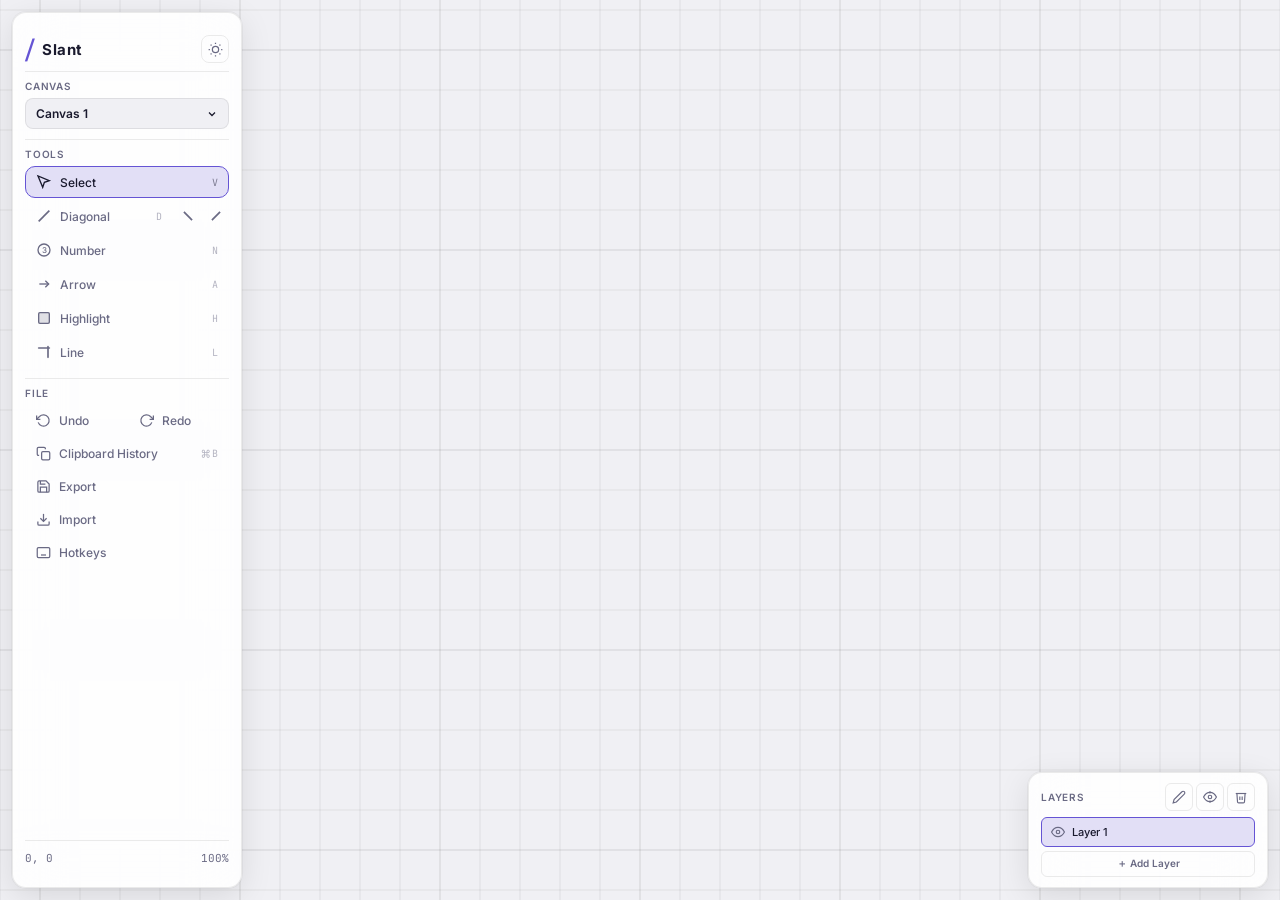
==== slant/index.html @ e3af1e7e "fix arrow duplication" ====
<!DOCTYPE html>
<html lang="en" data-theme="light">

<head>
  <meta charset="UTF-8">
  <meta name="viewport" content="width=device-width, initial-scale=1.0, user-scalable=no">
  <title>Slant Editor</title>
  <meta name="description"
    content="Gokigen Naname / Slant puzzle editor on an infinite canvas. Place diagonals, numbers, arrows and highlights to design logic gates.">
  <link rel="preconnect" href="https://fonts.googleapis.com">
  <link rel="preconnect" href="https://fonts.gstatic.com" crossorigin>
  <link
    href="https://fonts.googleapis.com/css2?family=Inter:wght@400;500;600;700&family=JetBrains+Mono:wght@400;500&display=swap"
    rel="stylesheet">
  <link rel="stylesheet" href="style.css?v=10">
</head>

<body>
  <!-- ─── Toolbar ─── -->
  <aside id="toolbar">
    <div class="toolbar-group toolbar-title">
      <span class="logo">⧸</span>
      <span class="title">Slant</span>
      <button id="btn-theme" class="icon-btn" title="Toggle theme">
        <svg id="icon-moon" viewBox="0 0 24 24" fill="none" stroke="currentColor" stroke-width="2">
          <path d="M21 12.79A9 9 0 1 1 11.21 3 7 7 0 0 0 21 12.79z" />
        </svg>
        <svg id="icon-sun" viewBox="0 0 24 24" fill="none" stroke="currentColor" stroke-width="2" style="display:none">
          <circle cx="12" cy="12" r="5" />
          <line x1="12" y1="1" x2="12" y2="3" />
          <line x1="12" y1="21" x2="12" y2="23" />
          <line x1="4.22" y1="4.22" x2="5.64" y2="5.64" />
          <line x1="18.36" y1="18.36" x2="19.78" y2="19.78" />
          <line x1="1" y1="12" x2="3" y2="12" />
          <line x1="21" y1="12" x2="23" y2="12" />
          <line x1="4.22" y1="19.78" x2="5.64" y2="18.36" />
          <line x1="18.36" y1="5.64" x2="19.78" y2="4.22" />
        </svg>
      </button>
    </div>

    <!-- Canvas selector -->
    <div class="toolbar-group">
      <label class="toolbar-label">Canvas</label>
      <button id="btn-open-canvases" class="canvas-open-btn">
        <span id="canvas-name-display">Canvas 1</span>
        <svg width="12" height="12" viewBox="0 0 24 24" fill="none" stroke="currentColor" stroke-width="2.5">
          <path d="M6 9l6 6 6-6" />
        </svg>
      </button>
    </div>



    <!-- Tools -->
    <div class="toolbar-group">
      <label class="toolbar-label">Tools</label>
      <div class="tool-buttons">
        <button class="tool-btn active" data-tool="select" title="Select / Pan">
          <svg viewBox="0 0 24 24" fill="none" stroke="currentColor" stroke-width="2">
            <path d="M3 3l7.07 16.97 2.51-7.39 7.39-2.51L3 3z" />
          </svg>
          <span>Select</span>
        </button>
        <div class="tool-row-diag">
          <button class="tool-btn" data-tool="diagonal" title="Place Diagonal">
            <svg viewBox="0 0 24 24" fill="none" stroke="currentColor" stroke-width="2.5">
              <line x1="4" y1="20" x2="20" y2="4" />
            </svg>
            <span>Diagonal</span>
          </button>
          <button class="diag-dir-btn" id="btn-diag-fwd" data-dir="1" title="\ diagonal">
            <svg viewBox="0 0 24 24" fill="none" stroke="currentColor" stroke-width="3">
              <line x1="5" y1="5" x2="19" y2="19" />
            </svg>
          </button>
          <button class="diag-dir-btn" id="btn-diag-bwd" data-dir="-1" title="/ diagonal">
            <svg viewBox="0 0 24 24" fill="none" stroke="currentColor" stroke-width="3">
              <line x1="19" y1="5" x2="5" y2="19" />
            </svg>
          </button>
        </div>
        <button class="tool-btn" data-tool="number" title="Place Number">
          <svg viewBox="0 0 24 24" fill="none" stroke="currentColor" stroke-width="2">
            <circle cx="12" cy="12" r="9" /><text x="12" y="16" text-anchor="middle" font-size="12" fill="currentColor"
              stroke="none" font-family="Inter">3</text>
          </svg>
          <span>Number</span>
        </button>
        <button class="tool-btn" data-tool="arrow" title="Draw Arrow">
          <svg viewBox="0 0 24 24" fill="none" stroke="currentColor" stroke-width="2">
            <line x1="5" y1="12" x2="19" y2="12" />
            <polyline points="14 7 19 12 14 17" />
          </svg>
          <span>Arrow</span>
        </button>
        <button class="tool-btn" data-tool="highlight" title="Highlight Cell">
          <svg viewBox="0 0 24 24" fill="none" stroke="currentColor" stroke-width="2">
            <rect x="4" y="4" width="16" height="16" rx="2" fill="currentColor" opacity="0.2" />
            <rect x="4" y="4" width="16" height="16" rx="2" />
          </svg>
          <span>Highlight</span>
        </button>
        <button class="tool-btn" data-tool="line" title="Place Line">
          <svg viewBox="0 0 24 24" fill="none" stroke="currentColor" stroke-width="2.5">
            <line x1="4" y1="6" x2="20" y2="6" stroke-linecap="round" />
            <line x1="18" y1="4" x2="18" y2="20" stroke-linecap="round" />
          </svg>
          <span>Line</span>
        </button>
      </div>
    </div>

    <!-- Number sub-panel -->
    <div class="toolbar-group" id="number-panel" style="display:none;">
      <label class="toolbar-label">Number Value</label>
      <div class="number-buttons">
        <button class="num-btn active" data-num="0">0</button>
        <button class="num-btn" data-num="1">1</button>
        <button class="num-btn" data-num="2">2</button>
        <button class="num-btn" data-num="3">3</button>
        <button class="num-btn" data-num="4">4</button>
      </div>
      <label class="toolbar-label" style="margin-top:8px">Appearance</label>
      <div class="numstyle-buttons">
        <button class="numstyle-btn active" data-style="circle" title="Number in circle">
          <svg viewBox="0 0 24 24" fill="none" stroke="currentColor" stroke-width="2">
            <circle cx="12" cy="12" r="9" /><text x="12" y="16" text-anchor="middle" font-size="12" fill="currentColor"
              stroke="none" font-family="Inter">3</text>
          </svg>
          <span>Circle</span>
        </button>
        <button class="numstyle-btn" data-style="slope" title="Slope line">
          <svg viewBox="0 0 24 24" fill="none" stroke="currentColor" stroke-width="2.5">
            <line x1="7" y1="9" x2="17" y2="15" stroke-linecap="round" />
          </svg>
          <span>Slope</span>
        </button>
      </div>
    </div>

    <!-- Highlight colour sub-panel -->
    <div class="toolbar-group" id="highlight-panel" style="display:none;">
      <label class="toolbar-label">Highlight Colour</label>
      <div class="colour-buttons">
        <button class="colour-btn active" data-colour="#ff6b6b40" style="--swatch:#ff6b6b" title="Red"></button>
        <button class="colour-btn" data-colour="#51cf6640" style="--swatch:#51cf66" title="Green"></button>
        <button class="colour-btn" data-colour="#339af040" style="--swatch:#339af0" title="Blue"></button>
        <button class="colour-btn" data-colour="#fcc41940" style="--swatch:#fcc419" title="Yellow"></button>
        <button class="colour-btn" data-colour="#cc5de840" style="--swatch:#cc5de8" title="Purple"></button>
        <button class="colour-btn" data-colour="#ff922b40" style="--swatch:#ff922b" title="Orange"></button>
      </div>
    </div>

    <!-- Arrow colour sub-panel -->
    <div class="toolbar-group" id="arrow-panel" style="display:none;">
      <label class="toolbar-label">Arrow Colour</label>
      <div class="colour-buttons">
        <button class="colour-btn active" data-colour="#ff6b6b" style="--swatch:#ff6b6b" title="Red"></button>
        <button class="colour-btn" data-colour="#51cf66" style="--swatch:#51cf66" title="Green"></button>
        <button class="colour-btn" data-colour="#339af0" style="--swatch:#339af0" title="Blue"></button>
        <button class="colour-btn" data-colour="#fcc419" style="--swatch:#fcc419" title="Yellow"></button>
        <button class="colour-btn" data-colour="#cc5de8" style="--swatch:#cc5de8" title="Purple"></button>
        <button class="colour-btn" data-colour="#ff922b" style="--swatch:#ff922b" title="Orange"></button>
        <button class="colour-btn" id="arrow-last-colour" data-colour="theme" style="--swatch:#e8e8e8"
          title="White"></button>
      </div>
      <label class="toolbar-label"
        style="margin-top:12px; display:flex; justify-content:space-between; align-items:center;">
        <span>Arrow Size</span>
        <span id="arrow-size-val" style="font-family:var(--mono); font-size:11px; opacity:0.8;">100%</span>
      </label>
      <input type="range" class="arrow-slider" id="arrow-size-slider" min="50" max="500" step="10" value="100">
    </div>

    <!-- Line colour sub-panel -->
    <div class="toolbar-group" id="line-panel" style="display:none;">
      <label class="toolbar-label">Line Colour</label>
      <div class="colour-buttons">
        <button class="colour-btn active" data-colour="#ff6b6b" style="--swatch:#ff6b6b" title="Red"></button>
        <button class="colour-btn" data-colour="#51cf66" style="--swatch:#51cf66" title="Green"></button>
        <button class="colour-btn" data-colour="#339af0" style="--swatch:#339af0" title="Blue"></button>
        <button class="colour-btn" data-colour="#fcc419" style="--swatch:#fcc419" title="Yellow"></button>
        <button class="colour-btn" data-colour="#cc5de8" style="--swatch:#cc5de8" title="Purple"></button>
        <button class="colour-btn" data-colour="#ff922b" style="--swatch:#ff922b" title="Orange"></button>
        <button class="colour-btn" data-colour="theme" id="line-theme-colour" style="--swatch:#2a2a3e"
          title="Default"></button>
      </div>
    </div>



    <!-- File + Settings -->
    <div class="toolbar-group">
      <label class="toolbar-label">File</label>
      <div class="action-buttons">
        <div class="undo-redo-row">
          <button id="btn-undo" class="action-btn" title="Undo (Ctrl+Z)">
            <svg viewBox="0 0 24 24" fill="none" stroke="currentColor" stroke-width="2">
              <polyline points="1 4 1 10 7 10" />
              <path d="M3.51 15a9 9 0 1 0 2.13-9.36L1 10" />
            </svg>
            Undo
          </button>
          <button id="btn-redo" class="action-btn" title="Redo (Ctrl+Shift+Z)">
            <svg viewBox="0 0 24 24" fill="none" stroke="currentColor" stroke-width="2">
              <polyline points="23 4 23 10 17 10" />
              <path d="M20.49 15a9 9 0 1 1-2.13-9.36L23 10" />
            </svg>
            Redo
          </button>
        </div>
        <button id="btn-clipboard" class="action-btn" title="Clipboard History (Ctrl+B)">
          <svg viewBox="0 0 24 24" fill="none" stroke="currentColor" stroke-width="2">
            <rect x="9" y="9" width="13" height="13" rx="2" />
            <path d="M5 15H4a2 2 0 0 1-2-2V4a2 2 0 0 1 2-2h9a2 2 0 0 1 2 2v1" />
          </svg>
          <span>Clipboard History</span>
          <span class="action-hotkey"><svg class="shortcut-svg shortcut-svg--command" viewBox="0 0 64 64"
              aria-label="Command Key">
              <path style="stroke:none;fill-rule:nonzero;fill:currentColor;fill-opacity:1"
                d="M16 5.332c5.89 0 10.668 4.777 10.668 10.668v5.332h10.664V16c0-5.89 4.777-10.668 10.668-10.668 5.89 0 10.668 4.777 10.668 10.668 0 5.89-4.777 10.668-10.668 10.668h-5.332v10.664H48c5.89 0 10.668 4.777 10.668 10.668 0 5.89-4.777 10.668-10.668 10.668-5.89 0-10.668-4.777-10.668-10.668v-5.332H26.668V48c0 5.89-4.777 10.668-10.668 10.668-5.89 0-10.668-4.777-10.668-10.668 0-5.89 4.777-10.668 10.668-10.668h5.332V26.668H16c-5.89 0-10.668-4.777-10.668-10.668 0-5.89 4.777-10.668 10.668-10.668M42.668 48A5.331 5.331 0 0 0 48 53.332 5.331 5.331 0 0 0 53.332 48 5.331 5.331 0 0 0 48 42.668h-5.332V48m-5.336-21.332H26.668v10.664h10.664V26.668M16 42.668A5.331 5.331 0 0 0 10.668 48 5.331 5.331 0 0 0 16 53.332 5.331 5.331 0 0 0 21.332 48v-5.332H16M21.332 16A5.331 5.331 0 0 0 16 10.668 5.331 5.331 0 0 0 10.668 16 5.331 5.331 0 0 0 16 21.332h5.332V16M48 21.332A5.331 5.331 0 0 0 53.332 16 5.331 5.331 0 0 0 48 10.668 5.331 5.331 0 0 0 42.668 16v5.332Zm0 0" />
            </svg>B</span>
        </button>
        <button id="btn-save" class="action-btn" title="Export to JSON">
          <svg viewBox="0 0 24 24" fill="none" stroke="currentColor" stroke-width="2">
            <path d="M19 21H5a2 2 0 0 1-2-2V5a2 2 0 0 1 2-2h11l5 5v11a2 2 0 0 1-2 2z" />
            <polyline points="17 21 17 13 7 13 7 21" />
            <polyline points="7 3 7 8 15 8" />
          </svg>
          Export
        </button>
        <button id="btn-load" class="action-btn" title="Import JSON">
          <svg viewBox="0 0 24 24" fill="none" stroke="currentColor" stroke-width="2">
            <path d="M21 15v4a2 2 0 0 1-2 2H5a2 2 0 0 1-2-2v-4" />
            <polyline points="7 10 12 15 17 10" />
            <line x1="12" y1="15" x2="12" y2="3" />
          </svg>
          Import
        </button>
        <button id="btn-hotkeys" class="action-btn" title="Keyboard shortcuts">
          <svg viewBox="0 0 24 24" fill="none" stroke="currentColor" stroke-width="2">
            <rect x="2" y="4" width="20" height="16" rx="2" />
            <line x1="6" y1="8" x2="6.01" y2="8" />
            <line x1="10" y1="8" x2="10.01" y2="8" />
            <line x1="14" y1="8" x2="14.01" y2="8" />
            <line x1="18" y1="8" x2="18.01" y2="8" />
            <line x1="6" y1="12" x2="6.01" y2="12" />
            <line x1="18" y1="12" x2="18.01" y2="12" />
            <line x1="8" y1="16" x2="16" y2="16" />
          </svg>
          Hotkeys
        </button>
        <input type="file" id="file-input" accept=".json" style="display:none">
      </div>
    </div>

    <!-- Footer -->
    <div class="toolbar-group toolbar-footer">
      <div class="coords" id="coords-display">0, 0</div>
      <div class="zoom-display" id="zoom-display">100%</div>
    </div>
  </aside>

  <!-- ─── Canvas ─── -->
  <canvas id="canvas"></canvas>

  <!-- ─── Bottom-right panel (layers + actions) ─── -->
  <aside id="bottom-panel">
    <div class="bp-header">
      <span class="toolbar-label" style="margin:0">Layers</span>
      <div class="bp-actions">
        <button id="btn-rename-layer" class="sq-btn" title="Rename layer">
          <svg viewBox="0 0 24 24" fill="none" stroke="currentColor" stroke-width="2">
            <path d="M17 3a2.83 2.83 0 1 1 4 4L7.5 20.5 2 22l1.5-5.5L17 3z" />
          </svg>
        </button>
        <button id="btn-isolate-layer" class="sq-btn" title="Isolate active layer">
          <svg viewBox="0 0 24 24" fill="none" stroke="currentColor" stroke-width="2">
            <circle cx="12" cy="12" r="3" />
            <path d="M1 12s4-8 11-8 11 8 11 8-4 8-11 8-11-8-11-8z" />
            <line x1="12" y1="2" x2="12" y2="6" />
            <line x1="12" y1="18" x2="12" y2="22" />
          </svg>
        </button>
        <button id="btn-delete-layer" class="sq-btn sq-btn--danger" title="Delete layer">
          <svg viewBox="0 0 24 24" fill="none" stroke="currentColor" stroke-width="2">
            <polyline points="3 6 5 6 21 6" />
            <path d="M19 6l-1 14a2 2 0 0 1-2 2H8a2 2 0 0 1-2-2L5 6" />
            <path d="M10 11v6" />
            <path d="M14 11v6" />
          </svg>
        </button>
      </div>
    </div>
    <div id="layer-list" class="layer-list"></div>
    <button id="btn-add-layer" class="small-btn" style="width:100%;margin-top:4px">＋ Add Layer</button>
  </aside>

  <!-- ─── Canvas browser modal ─── -->
  <dialog id="canvas-modal" class="modal canvas-modal">
    <div class="modal-header">
      <h2>Canvases</h2>
      <button id="canvas-modal-close" class="modal-close">✕</button>
    </div>
    <div id="canvas-grid" class="canvas-grid"></div>
    <button id="btn-new-canvas-modal" class="modal-action-btn">＋ New Canvas</button>
  </dialog>

  <!-- ─── Hotkey settings modal ─── -->
  <dialog id="hotkey-modal" class="modal hotkey-modal">
    <div class="modal-header">
      <h2>Keyboard Shortcuts</h2>
      <button id="hotkey-modal-close" class="modal-close">✕</button>
    </div>
    <div id="hotkey-list" class="hotkey-list"></div>
    <button id="btn-reset-hotkeys" class="modal-action-btn modal-action-btn--subtle">Reset to Defaults</button>
  </dialog>

  <!-- ─── Rename dialog ─── -->
  <dialog id="rename-dialog" class="rename-dialog">
    <form method="dialog">
      <label class="rename-dialog__label" id="rename-dialog-label">Name</label>
      <input id="rename-input" class="rename-dialog__input" type="text" maxlength="60" autocomplete="off">
      <div class="rename-dialog__actions">
        <button type="submit" value="ok" class="rename-dialog__btn rename-dialog__btn--ok">Save</button>
        <button type="submit" value="cancel" class="rename-dialog__btn">Cancel</button>
      </div>
    </form>
  </dialog>

  <!-- Floating Selection Toolbar -->
  <div id="selection-toolbar" class="selection-toolbar-container" style="display:none;">
    <div class="selection-toolbar">
      <button id="selection-copy-btn" class="sel-tool-btn" title="Copy (Ctrl+C)">
        <svg viewBox="0 0 24 24" fill="none" stroke="currentColor" stroke-width="2">
          <rect x="9" y="9" width="13" height="13" rx="2" />
          <path d="M5 15H4a2 2 0 0 1-2-2V4a2 2 0 0 1 2-2h9a2 2 0 0 1 2 2v1" />
        </svg>
      </button>
      <button id="selection-move-layer-btn" class="sel-tool-btn" title="Move to Layer">
        <svg viewBox="0 0 24 24" fill="none" stroke="currentColor" stroke-width="2">
          <polygon points="12 2 2 7 12 12 22 7 12 2" />
          <polyline points="2 17 12 22 22 17" />
          <polyline points="2 12 12 17 22 12" />
        </svg>
      </button>
      <button id="selection-delete-btn" class="sel-tool-btn sel-tool-btn--danger" title="Delete">
        <svg viewBox="0 0 24 24" fill="none" stroke="currentColor" stroke-width="2">
          <polyline points="3 6 5 6 21 6"></polyline>
          <path d="M19 6l-1 14a2 2 0 0 1-2 2H8a2 2 0 0 1-2-2L5 6"></path>
          <line x1="10" y1="11" x2="10" y2="17"></line>
          <line x1="14" y1="11" x2="14" y2="17"></line>
        </svg>
      </button>
    </div>
    <div class="selection-toolbar">
      <button id="selection-copy-image-btn" class="sel-tool-btn" title="Copy as Image (Ctrl+Shift+C)">
        <svg viewBox="0 0 24 24" fill="none" stroke="currentColor" stroke-width="2">
          <rect x="9" y="9" width="13" height="13" rx="2" />
          <path d="M5 15H4a2 2 0 0 1-2-2V4a2 2 0 0 1 2-2h9a2 2 0 0 1 2 2v1" />
          <circle cx="13" cy="13" r="1.2" fill="currentColor" stroke="none" />
          <path d="M10 20l3-3 3 3 4-4 2 2" stroke-linecap="round" stroke-linejoin="round" />
        </svg>
      </button>
    </div>
  </div>

  <!-- ─── Clipboard History Modal ─── -->
  <dialog id="clipboard-modal" class="modal clipboard-modal">
    <div class="clipboard-container">
      <div class="modal-header clipboard-header">
        <h2>Clipboard History</h2>
        <button id="clipboard-modal-close" class="modal-close">✕</button>
      </div>
      <div class="clipboard-body">
        <div class="clipboard-list" id="clipboard-list">
          <div class="clipboard-empty" id="clipboard-empty">
            <svg viewBox="0 0 24 24" fill="none" stroke="currentColor" stroke-width="1.5" width="32" height="32">
              <rect x="9" y="9" width="13" height="13" rx="2" />
              <path d="M5 15H4a2 2 0 0 1-2-2V4a2 2 0 0 1 2-2h9a2 2 0 0 1 2 2v1" />
            </svg>
            <span>No items yet</span>
            <span class="clipboard-empty-sub">Copy a selection to see it here</span>
          </div>
        </div>
        <div class="clipboard-preview" id="clipboard-preview">
          <div class="clipboard-preview-empty">Select an item to preview</div>
        </div>
      </div>
      <div class="clipboard-footer">
        <div class="clipboard-footer-hints">
          <span class="clipboard-hint"><kbd><svg class="shortcut-svg shortcut-svg--arrows" viewBox="0 0 64 64"
                aria-label="Up and Down Arrow Keys">
                <path style="stroke:none;fill-rule:nonzero;fill:currentColor;fill-opacity:1"
                  d="M45.332 52.215V2.668h5.336v49.547l4.344-4.348c2.394-2.39 4.394-4.347 4.457-4.347.058 0 .933.828 1.945 1.84l1.84 1.843-7.629 7.625L48 62.453l-7.625-7.625-7.629-7.625 1.84-1.844c1.012-1.011 1.887-1.84 1.945-1.84.063 0 2.063 1.958 4.457 4.348ZM8.375 9.172c4.164-4.164 7.594-7.57 7.625-7.57a774.047 774.047 0 0 1 7.625 7.57l7.574 7.574-1.89 1.895-1.895 1.894-4.375-4.375-4.371-4.375v49.547h-5.336V11.785L8.961 16.16l-4.375 4.375-1.895-1.894-1.89-1.895Zm0 0" />
              </svg></kbd> Navigate</span>
        </div>
        <div class="clipboard-footer-btns">
          <button class="clipboard-actions-btn" id="clipboard-paste-btn">
            Paste <kbd><svg class="shortcut-svg shortcut-svg--return" viewBox="0 0 64 64" aria-label="Enter Key">
                <path style="stroke:none;fill-rule:nonzero;fill:currentColor;fill-opacity:1"
                  d="M50.668 21.332v8H15.547l7.68-7.68a2.655 2.655 0 0 0 0-3.757 2.652 2.652 0 0 0-3.762 0L7.227 30.133a2.66 2.66 0 0 0 0 3.762l12.238 12.238a2.66 2.66 0 0 0 3.762-3.758l-7.68-7.707h37.785A2.677 2.677 0 0 0 56 32V21.332c0-1.465-1.2-2.664-2.668-2.664a2.672 2.672 0 0 0-2.664 2.664Zm0 0" />
              </svg></kbd>
          </button>
          <button class="clipboard-actions-btn" id="clipboard-actions-btn">
            Actions <kbd><svg class="shortcut-svg shortcut-svg--command" viewBox="0 0 64 64" aria-label="Command Key">
                <path style="stroke:none;fill-rule:nonzero;fill:currentColor;fill-opacity:1"
                  d="M16 5.332c5.89 0 10.668 4.777 10.668 10.668v5.332h10.664V16c0-5.89 4.777-10.668 10.668-10.668 5.89 0 10.668 4.777 10.668 10.668 0 5.89-4.777 10.668-10.668 10.668h-5.332v10.664H48c5.89 0 10.668 4.777 10.668 10.668 0 5.89-4.777 10.668-10.668 10.668-5.89 0-10.668-4.777-10.668-10.668v-5.332H26.668V48c0 5.89-4.777 10.668-10.668 10.668-5.89 0-10.668-4.777-10.668-10.668 0-5.89 4.777-10.668 10.668-10.668h5.332V26.668H16c-5.89 0-10.668-4.777-10.668-10.668 0-5.89 4.777-10.668 10.668-10.668M42.668 48A5.331 5.331 0 0 0 48 53.332 5.331 5.331 0 0 0 53.332 48 5.331 5.331 0 0 0 48 42.668h-5.332V48m-5.336-21.332H26.668v10.664h10.664V26.668M16 42.668A5.331 5.331 0 0 0 10.668 48 5.331 5.331 0 0 0 16 53.332 5.331 5.331 0 0 0 21.332 48v-5.332H16M21.332 16A5.331 5.331 0 0 0 16 10.668 5.331 5.331 0 0 0 10.668 16 5.331 5.331 0 0 0 16 21.332h5.332V16M48 21.332A5.331 5.331 0 0 0 53.332 16 5.331 5.331 0 0 0 48 10.668 5.331 5.331 0 0 0 42.668 16v5.332Zm0 0" />
              </svg>K</kbd>
          </button>
        </div>
      </div>
      <!-- Actions popover -->
      <div class="clipboard-actions-popover" id="clipboard-actions-popover" style="display:none;">
        <button class="clipboard-action-item" data-action="paste">
          <span>Paste</span><kbd><svg class="shortcut-svg shortcut-svg--return" viewBox="0 0 64 64"
              aria-label="Enter Key">
              <path style="stroke:none;fill-rule:nonzero;fill:currentColor;fill-opacity:1"
                d="M50.668 21.332v8H15.547l7.68-7.68a2.655 2.655 0 0 0 0-3.757 2.652 2.652 0 0 0-3.762 0L7.227 30.133a2.66 2.66 0 0 0 0 3.762l12.238 12.238a2.66 2.66 0 0 0 3.762-3.758l-7.68-7.707h37.785A2.677 2.677 0 0 0 56 32V21.332c0-1.465-1.2-2.664-2.668-2.664a2.672 2.672 0 0 0-2.664 2.664Zm0 0" />
            </svg></kbd>
        </button>
        <button class="clipboard-action-item" data-action="copy">
          <span>Copy</span><kbd><svg class="shortcut-svg shortcut-svg--command" viewBox="0 0 64 64"
              aria-label="Command Key">
              <path style="stroke:none;fill-rule:nonzero;fill:currentColor;fill-opacity:1"
                d="M16 5.332c5.89 0 10.668 4.777 10.668 10.668v5.332h10.664V16c0-5.89 4.777-10.668 10.668-10.668 5.89 0 10.668 4.777 10.668 10.668 0 5.89-4.777 10.668-10.668 10.668h-5.332v10.664H48c5.89 0 10.668 4.777 10.668 10.668 0 5.89-4.777 10.668-10.668 10.668-5.89 0-10.668-4.777-10.668-10.668v-5.332H26.668V48c0 5.89-4.777 10.668-10.668 10.668-5.89 0-10.668-4.777-10.668-10.668 0-5.89 4.777-10.668 10.668-10.668h5.332V26.668H16c-5.89 0-10.668-4.777-10.668-10.668 0-5.89 4.777-10.668 10.668-10.668M42.668 48A5.331 5.331 0 0 0 48 53.332 5.331 5.331 0 0 0 53.332 48 5.331 5.331 0 0 0 48 42.668h-5.332V48m-5.336-21.332H26.668v10.664h10.664V26.668M16 42.668A5.331 5.331 0 0 0 10.668 48 5.331 5.331 0 0 0 16 53.332 5.331 5.331 0 0 0 21.332 48v-5.332H16M21.332 16A5.331 5.331 0 0 0 16 10.668 5.331 5.331 0 0 0 10.668 16 5.331 5.331 0 0 0 16 21.332h5.332V16M48 21.332A5.331 5.331 0 0 0 53.332 16 5.331 5.331 0 0 0 48 10.668 5.331 5.331 0 0 0 42.668 16v5.332Zm0 0" />
            </svg>C</kbd>
        </button>
        <button class="clipboard-action-item" data-action="copy-image">
          <span>Copy Image</span><kbd><svg class="shortcut-svg shortcut-svg--command" viewBox="0 0 64 64"
              aria-label="Command Key">
              <path style="stroke:none;fill-rule:nonzero;fill:currentColor;fill-opacity:1"
                d="M16 5.332c5.89 0 10.668 4.777 10.668 10.668v5.332h10.664V16c0-5.89 4.777-10.668 10.668-10.668 5.89 0 10.668 4.777 10.668 10.668 0 5.89-4.777 10.668-10.668 10.668h-5.332v10.664H48c5.89 0 10.668 4.777 10.668 10.668 0 5.89-4.777 10.668-10.668 10.668-5.89 0-10.668-4.777-10.668-10.668v-5.332H26.668V48c0 5.89-4.777 10.668-10.668 10.668-5.89 0-10.668-4.777-10.668-10.668 0-5.89 4.777-10.668 10.668-10.668h5.332V26.668H16c-5.89 0-10.668-4.777-10.668-10.668 0-5.89 4.777-10.668 10.668-10.668M42.668 48A5.331 5.331 0 0 0 48 53.332 5.331 5.331 0 0 0 53.332 48 5.331 5.331 0 0 0 48 42.668h-5.332V48m-5.336-21.332H26.668v10.664h10.664V26.668M16 42.668A5.331 5.331 0 0 0 10.668 48 5.331 5.331 0 0 0 16 53.332 5.331 5.331 0 0 0 21.332 48v-5.332H16M21.332 16A5.331 5.331 0 0 0 16 10.668 5.331 5.331 0 0 0 10.668 16 5.331 5.331 0 0 0 16 21.332h5.332V16M48 21.332A5.331 5.331 0 0 0 53.332 16 5.331 5.331 0 0 0 48 10.668 5.331 5.331 0 0 0 42.668 16v5.332Zm0 0" />
            </svg><svg class="shortcut-svg shortcut-svg--shift" viewBox="0 0 64 64" aria-label="Shift Key">
              <path style="stroke:none;fill-rule:nonzero;fill:currentColor;fill-opacity:1"
                d="M40 48V32h5.785L32 18.215 18.215 32H24v16h16m-8-37.332 26.668 26.664H45.332v16H18.668v-16H5.332Zm0 0" />
            </svg>C</kbd>
        </button>
        <button class="clipboard-action-item" data-action="rename">
          <span>Rename</span><kbd><svg class="shortcut-svg shortcut-svg--command" viewBox="0 0 64 64"
              aria-label="Command Key">
              <path style="stroke:none;fill-rule:nonzero;fill:currentColor;fill-opacity:1"
                d="M16 5.332c5.89 0 10.668 4.777 10.668 10.668v5.332h10.664V16c0-5.89 4.777-10.668 10.668-10.668 5.89 0 10.668 4.777 10.668 10.668 0 5.89-4.777 10.668-10.668 10.668h-5.332v10.664H48c5.89 0 10.668 4.777 10.668 10.668 0 5.89-4.777 10.668-10.668 10.668-5.89 0-10.668-4.777-10.668-10.668v-5.332H26.668V48c0 5.89-4.777 10.668-10.668 10.668-5.89 0-10.668-4.777-10.668-10.668 0-5.89 4.777-10.668 10.668-10.668h5.332V26.668H16c-5.89 0-10.668-4.777-10.668-10.668 0-5.89 4.777-10.668 10.668-10.668M42.668 48A5.331 5.331 0 0 0 48 53.332 5.331 5.331 0 0 0 53.332 48 5.331 5.331 0 0 0 48 42.668h-5.332V48m-5.336-21.332H26.668v10.664h10.664V26.668M16 42.668A5.331 5.331 0 0 0 10.668 48 5.331 5.331 0 0 0 16 53.332 5.331 5.331 0 0 0 21.332 48v-5.332H16M21.332 16A5.331 5.331 0 0 0 16 10.668 5.331 5.331 0 0 0 10.668 16 5.331 5.331 0 0 0 16 21.332h5.332V16M48 21.332A5.331 5.331 0 0 0 53.332 16 5.331 5.331 0 0 0 48 10.668 5.331 5.331 0 0 0 42.668 16v5.332Zm0 0" />
            </svg>E</kbd>
        </button>
        <button class="clipboard-action-item" data-action="pin">
          <span id="clipboard-action-pin-label">Pin</span><kbd><svg class="shortcut-svg shortcut-svg--command"
              viewBox="0 0 64 64" aria-label="Command Key">
              <path style="stroke:none;fill-rule:nonzero;fill:currentColor;fill-opacity:1"
                d="M16 5.332c5.89 0 10.668 4.777 10.668 10.668v5.332h10.664V16c0-5.89 4.777-10.668 10.668-10.668 5.89 0 10.668 4.777 10.668 10.668 0 5.89-4.777 10.668-10.668 10.668h-5.332v10.664H48c5.89 0 10.668 4.777 10.668 10.668 0 5.89-4.777 10.668-10.668 10.668-5.89 0-10.668-4.777-10.668-10.668v-5.332H26.668V48c0 5.89-4.777 10.668-10.668 10.668-5.89 0-10.668-4.777-10.668-10.668 0-5.89 4.777-10.668 10.668-10.668h5.332V26.668H16c-5.89 0-10.668-4.777-10.668-10.668 0-5.89 4.777-10.668 10.668-10.668M42.668 48A5.331 5.331 0 0 0 48 53.332 5.331 5.331 0 0 0 53.332 48 5.331 5.331 0 0 0 48 42.668h-5.332V48m-5.336-21.332H26.668v10.664h10.664V26.668M16 42.668A5.331 5.331 0 0 0 10.668 48 5.331 5.331 0 0 0 16 53.332 5.331 5.331 0 0 0 21.332 48v-5.332H16M21.332 16A5.331 5.331 0 0 0 16 10.668 5.331 5.331 0 0 0 10.668 16 5.331 5.331 0 0 0 16 21.332h5.332V16M48 21.332A5.331 5.331 0 0 0 53.332 16 5.331 5.331 0 0 0 48 10.668 5.331 5.331 0 0 0 42.668 16v5.332Zm0 0" />
            </svg><svg class="shortcut-svg shortcut-svg--shift" viewBox="0 0 64 64" aria-label="Shift Key">
              <path style="stroke:none;fill-rule:nonzero;fill:currentColor;fill-opacity:1"
                d="M40 48V32h5.785L32 18.215 18.215 32H24v16h16m-8-37.332 26.668 26.664H45.332v16H18.668v-16H5.332Zm0 0" />
            </svg>P</kbd>
        </button>
        <div class="clipboard-action-divider"></div>
        <button class="clipboard-action-item clipboard-action-item--danger" data-action="delete">
          <span>Delete</span><kbd><svg class="shortcut-svg shortcut-svg--backspace" viewBox="0 0 64 64"
              aria-label="Backspace Key">
              <path style="stroke:none;fill-rule:nonzero;fill:currentColor;fill-opacity:1"
                d="m50.668 41.574-3.762 3.758-9.574-9.57-9.57 9.57L24 41.574 33.574 32 24 22.426l3.762-3.758 9.57 9.57 9.574-9.57 3.762 3.758L41.094 32l9.574 9.574m8-33.574A5.331 5.331 0 0 1 64 13.332v37.336A5.331 5.331 0 0 1 58.668 56h-40c-1.84 0-3.281-.96-4.242-2.375L0 32l14.426-21.652C15.386 8.934 16.828 8 18.668 8h40m0 5.332h-40L6.078 32l12.59 18.668h40Zm0 0" />
            </svg></kbd>
        </button>
      </div>
    </div>
  </dialog>

  <!-- ─── Toast ─── -->
  <div id="toast" class="toast hidden"></div>

  <script src="engine.js?v=10"></script>
</body>

</html>
---- slant/style.css ----
/* ───────────── Reset & Globals ───────────── */
*,
*::before,
*::after {
  margin: 0;
  padding: 0;
  box-sizing: border-box
}

:root {
  --radius: 10px;
  --toolbar-w: 230px;
  --font: 'Inter', system-ui, sans-serif;
  --mono: 'JetBrains Mono', monospace
}

/* ── Dark theme ── */
[data-theme="dark"] {
  --bg: #0e0e12;
  --surface: rgba(22, 22, 30, .85);
  --surface-hover: rgba(36, 36, 48, .9);
  --border: rgba(255, 255, 255, .06);
  --border-active: rgba(255, 255, 255, .15);
  --text: #e0e0e6;
  --text-dim: #8888a0;
  --accent: #7c6aef;
  --accent-glow: rgba(124, 106, 239, .25);
  --danger: #f06060;
  --scrollbar-thumb: rgba(255, 255, 255, .08);
  --shadow-panel: 0 0 0 1px rgba(255, 255, 255, .03), 0 8px 32px rgba(0, 0, 0, .55);
  --shadow-toast: 0 4px 20px rgba(0, 0, 0, .4);
  --num-bg: rgba(14, 14, 18, .85);
  --num-border: rgba(255, 255, 255, .15);
  --modal-bg: rgba(14, 14, 18, .92);
}

[data-theme="light"] {
  --bg: #f0f0f4;
  --surface: rgba(255, 255, 255, .88);
  --surface-hover: rgba(235, 235, 242, .95);
  --border: rgba(0, 0, 0, .08);
  --border-active: rgba(0, 0, 0, .18);
  --text: #1a1a2e;
  --text-dim: #6a6a84;
  --accent: #6554d4;
  --accent-glow: rgba(101, 84, 212, .18);
  --danger: #d94444;
  --scrollbar-thumb: rgba(0, 0, 0, .10);
  --shadow-panel: 0 0 0 1px rgba(0, 0, 0, .04), 0 8px 32px rgba(0, 0, 0, .10);
  --shadow-toast: 0 4px 20px rgba(0, 0, 0, .12);
  --num-bg: rgba(255, 255, 255, .92);
  --num-border: rgba(0, 0, 0, .15);
  --modal-bg: rgba(240, 240, 244, .95);
}

html,
body {
  height: 100%;
  overflow: hidden;
  background: var(--bg);
  color: var(--text);
  font-family: var(--font);
  -webkit-font-smoothing: antialiased
}

/* ───────────── Canvas ───────────── */
#canvas {
  position: fixed;
  inset: 0;
  width: 100vw;
  height: 100vh;
  cursor: crosshair
}

/* ───────────── Toolbar ───────────── */
#toolbar {
  position: fixed;
  top: 12px;
  left: 12px;
  bottom: 12px;
  width: var(--toolbar-w);
  z-index: 100;
  display: flex;
  flex-direction: column;
  gap: 2px;
  padding: 14px 12px;
  background: var(--surface);
  border: 1px solid var(--border);
  border-radius: 14px;
  backdrop-filter: blur(24px);
  -webkit-backdrop-filter: blur(24px);
  overflow-y: auto;
  scrollbar-width: thin;
  scrollbar-color: var(--scrollbar-thumb) transparent;
  box-shadow: var(--shadow-panel);
}

.toolbar-group {
  padding: 8px 0
}

.toolbar-group+.toolbar-group {
  border-top: 1px solid var(--border)
}

.toolbar-title {
  display: flex;
  align-items: center;
  gap: 8px;
  padding-bottom: 6px
}

.toolbar-title .logo {
  font-size: 22px;
  font-weight: 700;
  color: var(--accent)
}

.toolbar-title .title {
  font-size: 15px;
  font-weight: 700;
  letter-spacing: .04em;
  flex: 1
}

.toolbar-label {
  display: block;
  font-size: 10px;
  font-weight: 600;
  text-transform: uppercase;
  letter-spacing: .08em;
  color: var(--text-dim);
  margin-bottom: 6px
}

/* ── Icon button ── */
.icon-btn {
  width: 28px;
  height: 28px;
  display: flex;
  align-items: center;
  justify-content: center;
  background: transparent;
  border: 1px solid var(--border);
  border-radius: 8px;
  color: var(--text-dim);
  cursor: pointer;
  transition: all .15s ease;
  flex-shrink: 0;
}

.icon-btn:hover {
  background: var(--surface-hover);
  color: var(--text)
}

.icon-btn svg {
  width: 15px;
  height: 15px
}

/* ── Canvas open button ── */
.canvas-open-btn {
  display: flex;
  align-items: center;
  justify-content: space-between;
  width: 100%;
  padding: 7px 10px;
  background: var(--bg);
  border: 1px solid var(--border);
  border-radius: 8px;
  color: var(--text);
  font-family: var(--font);
  font-size: 12px;
  font-weight: 600;
  cursor: pointer;
  transition: all .15s ease;
  text-align: left;
}

.canvas-open-btn:hover {
  border-color: var(--accent)
}

.canvas-open-btn span {
  overflow: hidden;
  text-overflow: ellipsis;
  white-space: nowrap;
  flex: 1
}

/* ── Layer list ── */
.layer-list {
  display: flex;
  flex-direction: column;
  gap: 2px;
  max-height: 160px;
  overflow-y: auto;
  scrollbar-width: thin;
  scrollbar-color: var(--scrollbar-thumb) transparent
}

.layer-item {
  display: flex;
  align-items: center;
  gap: 4px;
  padding: 4px 6px;
  border-radius: 6px;
  cursor: pointer;
  transition: all .12s ease;
  font-size: 11px;
  border: 1px solid transparent;
}

.layer-item:hover {
  background: var(--surface-hover)
}

.layer-item.active {
  background: var(--accent-glow);
  border-color: var(--accent)
}

.layer-item.hidden-layer {
  opacity: .45
}

.layer-vis {
  width: 20px;
  height: 20px;
  display: flex;
  align-items: center;
  justify-content: center;
  background: transparent;
  border: none;
  color: var(--text-dim);
  cursor: pointer;
  flex-shrink: 0;
  border-radius: 4px;
  transition: all .12s ease;
}

.layer-vis:hover {
  background: var(--surface-hover);
  color: var(--text)
}

.layer-vis svg {
  width: 14px;
  height: 14px
}

.layer-name {
  flex: 1;
  overflow: hidden;
  text-overflow: ellipsis;
  white-space: nowrap;
  font-weight: 500;
  color: var(--text)
}

/* ── Small buttons ── */
.small-btn {
  padding: 5px 0;
  background: transparent;
  border: 1px solid var(--border);
  border-radius: 6px;
  color: var(--text-dim);
  font-family: var(--font);
  font-size: 10px;
  font-weight: 600;
  cursor: pointer;
  transition: all .15s ease;
  white-space: nowrap;
}

.small-btn:hover {
  background: var(--surface-hover);
  color: var(--text);
  border-color: var(--border-active)
}

/* ── Bottom-right panel ── */
#bottom-panel {
  position: fixed;
  bottom: 12px;
  right: 12px;
  z-index: 100;
  width: 240px;
  padding: 10px 12px;
  background: var(--surface);
  border: 1px solid var(--border);
  border-radius: 14px;
  backdrop-filter: blur(24px);
  -webkit-backdrop-filter: blur(24px);
  box-shadow: var(--shadow-panel);
}

.bp-header {
  display: flex;
  justify-content: space-between;
  align-items: center;
  margin-bottom: 6px
}

.bp-actions {
  display: flex;
  gap: 3px
}

.sq-btn {
  width: 28px;
  height: 28px;
  display: flex;
  align-items: center;
  justify-content: center;
  background: transparent;
  border: 1px solid var(--border);
  border-radius: 6px;
  color: var(--text-dim);
  cursor: pointer;
  transition: all .15s ease;
  flex-shrink: 0;
}

.sq-btn svg {
  width: 14px;
  height: 14px
}

.sq-btn:hover {
  background: var(--surface-hover);
  color: var(--text);
  border-color: var(--border-active)
}

.sq-btn--danger:hover {
  color: var(--danger);
  border-color: var(--danger)
}

.sq-btn.active {
  background: var(--accent-glow);
  border-color: var(--accent);
  color: var(--accent)
}

/* ── Tool buttons ── */
.tool-buttons {
  display: flex;
  flex-direction: column;
  gap: 2px
}

.tool-btn {
  display: flex;
  align-items: center;
  gap: 8px;
  width: 100%;
  padding: 7px 10px;
  background: transparent;
  border: 1px solid transparent;
  border-radius: var(--radius);
  color: var(--text-dim);
  font-family: var(--font);
  font-size: 12px;
  font-weight: 500;
  cursor: pointer;
  transition: all .15s ease;
}

.tool-btn svg {
  width: 16px;
  height: 16px;
  flex-shrink: 0
}

.tool-btn:hover {
  background: var(--surface-hover);
  color: var(--text)
}

.tool-btn.active {
  background: var(--accent-glow);
  border-color: var(--accent);
  color: var(--text)
}

.tool-btn .tool-hotkey {
  margin-left: auto;
  font-family: var(--mono);
  font-size: 10px;
  opacity: .5;
  font-weight: 400
}

.tool-btn .tool-hotkey.duplicate {
  color: var(--danger);
  opacity: 1;
  font-weight: 600
}


/* ── Diagonal direction sub-buttons ── */
.tool-row-diag {
  display: flex;
  gap: 2px;
  align-items: stretch
}

.tool-row-diag .tool-btn {
  flex: 1
}

.diag-dir-btn {
  width: 26px;
  display: flex;
  align-items: center;
  justify-content: center;
  background: transparent;
  border: 1px solid transparent;
  border-radius: var(--radius);
  color: var(--text-dim);
  cursor: pointer;
  transition: all .15s ease;
  flex-shrink: 0;
}

.diag-dir-btn:hover {
  background: var(--surface-hover);
  color: var(--text)
}

.diag-dir-btn.active {
  background: var(--accent-glow);
  border-color: var(--accent);
  color: var(--text)
}

.diag-dir-btn svg {
  width: 14px;
  height: 14px
}

/* ── Number buttons ── */
.number-buttons {
  display: flex;
  gap: 4px
}

.num-btn {
  width: 30px;
  height: 30px;
  border: 1px solid var(--border);
  border-radius: 8px;
  background: transparent;
  color: var(--text-dim);
  font-family: var(--mono);
  font-size: 13px;
  font-weight: 500;
  cursor: pointer;
  transition: all .15s ease;
}

.num-btn:hover {
  background: var(--surface-hover);
  color: var(--text)
}

.num-btn.active {
  background: var(--accent-glow);
  border-color: var(--accent);
  color: var(--text)
}

/* ── Number style toggle ── */
.numstyle-buttons {
  display: flex;
  gap: 3px
}

.numstyle-btn {
  display: flex;
  align-items: center;
  gap: 5px;
  flex: 1;
  padding: 5px 8px;
  background: transparent;
  border: 1px solid var(--border);
  border-radius: 8px;
  color: var(--text-dim);
  font-family: var(--font);
  font-size: 11px;
  font-weight: 500;
  cursor: pointer;
  transition: all .15s ease;
}

.numstyle-btn svg {
  width: 16px;
  height: 16px;
  flex-shrink: 0
}

.numstyle-btn:hover {
  background: var(--surface-hover);
  color: var(--text)
}

.numstyle-btn.active {
  background: var(--accent-glow);
  border-color: var(--accent);
  color: var(--text)
}

/* ── Colour swatches ── */
.colour-buttons {
  display: flex;
  gap: 5px;
  flex-wrap: wrap
}

.colour-btn {
  width: 24px;
  height: 24px;
  border-radius: 50%;
  border: 2px solid transparent;
  background: var(--swatch);
  cursor: pointer;
  transition: all .15s ease;
}

.colour-btn:hover {
  transform: scale(1.15)
}

.colour-btn.active {
  border-color: var(--text);
  box-shadow: 0 0 8px var(--swatch)
}

/* ── Arrow size range slider ── */
.arrow-slider {
  -webkit-appearance: none;
  appearance: none;
  width: 100%;
  height: 6px;
  background: var(--border);
  border-radius: 3px;
  outline: none;
  margin-top: 6px;
  cursor: pointer;
  transition: background-color .15s ease;
}

.arrow-slider:hover {
  background: var(--border-active);
}

.arrow-slider::-webkit-slider-thumb {
  -webkit-appearance: none;
  appearance: none;
  width: 14px;
  height: 14px;
  border-radius: 50%;
  background: var(--accent);
  cursor: pointer;
  transition: transform .15s ease, background-color .15s ease;
  box-shadow: 0 1px 3px rgba(0, 0, 0, 0.2);
}

.arrow-slider::-webkit-slider-thumb:hover {
  transform: scale(1.2);
}

.arrow-slider::-moz-range-thumb {
  width: 14px;
  height: 14px;
  border-radius: 50%;
  background: var(--accent);
  cursor: pointer;
  border: none;
  transition: transform .15s ease, background-color .15s ease;
  box-shadow: 0 1px 3px rgba(0, 0, 0, 0.2);
}

.arrow-slider::-moz-range-thumb:hover {
  transform: scale(1.2);
}

/* ── Action buttons ── */
.action-buttons {
  display: flex;
  flex-direction: column;
  gap: 2px
}

.action-btn {
  display: flex;
  align-items: center;
  gap: 8px;
  width: 100%;
  padding: 7px 10px;
  background: transparent;
  border: 1px solid transparent;
  border-radius: var(--radius);
  color: var(--text-dim);
  font-family: var(--font);
  font-size: 12px;
  font-weight: 500;
  cursor: pointer;
  transition: all .15s ease;
}

.action-btn svg {
  width: 15px;
  height: 15px;
  flex-shrink: 0
}

.action-btn .action-hotkey {
  margin-left: auto;
  display: inline-flex;
  align-items: center;
  gap: 2px;
  font-family: var(--mono);
  font-size: 10px;
  opacity: .5;
  font-weight: 400
}

.action-btn:hover {
  background: var(--surface-hover);
  color: var(--text)
}

.undo-redo-row {
  display: flex;
  gap: 2px
}

.undo-redo-row .action-btn {
  flex: 1
}

/* ── Footer ── */
.toolbar-footer {
  margin-top: auto;
  display: flex;
  justify-content: space-between;
  align-items: center;
  padding-top: 10px
}

.coords,
.zoom-display {
  font-family: var(--mono);
  font-size: 11px;
  color: var(--text-dim)
}

/* ═══════════════ Modals (shared) ═══════════════ */
.modal {
  position: fixed;
  top: 50%;
  left: 50%;
  transform: translate(-50%, -50%);
  background: var(--modal-bg);
  border: 1px solid var(--border);
  border-radius: 16px;
  padding: 24px 28px;
  backdrop-filter: blur(32px);
  -webkit-backdrop-filter: blur(32px);
  box-shadow: var(--shadow-panel);
  color: var(--text);
  max-width: 720px;
  width: 90vw;
  max-height: 80vh;
  overflow-y: auto;
  scrollbar-width: thin;
  scrollbar-color: var(--scrollbar-thumb) transparent;
}

.modal::backdrop {
  background: rgba(0, 0, 0, .5)
}

.modal-header {
  display: flex;
  justify-content: space-between;
  align-items: center;
  margin-bottom: 18px
}

.modal-header h2 {
  font-size: 16px;
  font-weight: 700;
  letter-spacing: .02em
}

.modal-close {
  width: 30px;
  height: 30px;
  display: flex;
  align-items: center;
  justify-content: center;
  background: transparent;
  border: 1px solid var(--border);
  border-radius: 8px;
  color: var(--text-dim);
  cursor: pointer;
  font-size: 14px;
  transition: all .15s ease;
}

.modal-close:hover {
  background: var(--surface-hover);
  color: var(--text)
}

.modal-action-btn {
  display: block;
  width: 100%;
  margin-top: 16px;
  padding: 10px;
  background: var(--accent-glow);
  border: 1px solid var(--accent);
  border-radius: 10px;
  color: var(--text);
  font-family: var(--font);
  font-size: 13px;
  font-weight: 600;
  cursor: pointer;
  transition: all .15s ease;
  text-align: center;
}

.modal-action-btn:hover {
  background: var(--accent);
  color: #fff
}

.modal-action-btn--subtle {
  background: transparent;
  border-color: var(--border);
  color: var(--text-dim)
}

.modal-action-btn--subtle:hover {
  background: var(--surface-hover);
  color: var(--text)
}

/* ═══════════════ Canvas browser ═══════════════ */
.canvas-grid {
  display: grid;
  grid-template-columns: repeat(auto-fill, minmax(200px, 1fr));
  gap: 14px;
}

.canvas-card {
  background: var(--surface);
  border: 2px solid var(--border);
  border-radius: 12px;
  overflow: hidden;
  cursor: pointer;
  transition: all .2s ease;
}

.canvas-card:hover {
  border-color: var(--border-active);
  transform: translateY(-2px);
  box-shadow: 0 6px 20px rgba(0, 0, 0, .15)
}

.canvas-card.active {
  border-color: var(--accent);
  box-shadow: 0 0 0 2px var(--accent-glow)
}

.canvas-card__thumb {
  width: 100%;
  aspect-ratio: 16/10;
  background: var(--bg);
  overflow: hidden;
  display: flex;
  align-items: center;
  justify-content: center
}

.canvas-card__thumb img {
  width: 100%;
  height: 100%;
  object-fit: cover
}

.canvas-card__thumb svg {
  width: 100%;
  height: 100%
}

.canvas-card__empty {
  font-size: 11px;
  color: var(--text-dim);
  font-weight: 500
}

.canvas-card__info {
  padding: 8px 10px;
  display: flex;
  justify-content: space-between;
  align-items: center
}

.canvas-card__name {
  font-size: 12px;
  font-weight: 600;
  overflow: hidden;
  text-overflow: ellipsis;
  white-space: nowrap;
  flex: 1
}

.canvas-card__btns {
  display: flex;
  gap: 4px;
  opacity: 0;
  transition: opacity .15s ease
}

.canvas-card:hover .canvas-card__btns {
  opacity: 1
}

.canvas-card__btn {
  width: 24px;
  height: 24px;
  display: flex;
  align-items: center;
  justify-content: center;
  background: transparent;
  border: 1px solid var(--border);
  border-radius: 6px;
  color: var(--text-dim);
  cursor: pointer;
  font-size: 11px;
  transition: all .12s ease;
}

.canvas-card__btn:hover {
  background: var(--surface-hover);
  color: var(--text)
}

.canvas-card__btn[data-action="delete"]:hover {
  color: var(--danger);
  border-color: var(--danger)
}

/* ═══════════════ Hotkey modal ═══════════════ */
.hotkey-list {
  display: flex;
  flex-direction: column;
  gap: 4px
}

.hotkey-row {
  display: flex;
  justify-content: space-between;
  align-items: center;
  padding: 8px 12px;
  border-radius: 8px;
  background: var(--surface);
}

.hotkey-row__label {
  font-size: 13px;
  font-weight: 500
}

.hotkey-row__key {
  padding: 4px 14px;
  border: 1px solid var(--border);
  border-radius: 6px;
  background: var(--bg);
  color: var(--text);
  font-family: var(--mono);
  font-size: 12px;
  cursor: pointer;
  min-width: 50px;
  text-align: center;
  transition: all .15s ease;
}

.hotkey-row__key:hover {
  border-color: var(--accent)
}

.hotkey-row__key.recording {
  border-color: var(--accent);
  color: var(--accent);
  animation: pulse 1s infinite
}

.hotkey-row__key.duplicate {
  border-color: var(--danger);
  color: var(--danger);
  background: color-mix(in srgb, var(--danger) 8%, transparent)
}

.hotkey-row__key.duplicate:hover {
  border-color: var(--danger);
  background: color-mix(in srgb, var(--danger) 15%, transparent)
}


@keyframes pulse {

  0%,
  100% {
    opacity: 1
  }

  50% {
    opacity: .5
  }
}

/* ═══════════════ Rename dialog ═══════════════ */
.rename-dialog {
  position: fixed;
  top: 50%;
  left: 50%;
  transform: translate(-50%, -50%);
  background: var(--modal-bg);
  border: 1px solid var(--border);
  border-radius: 14px;
  padding: 20px 24px;
  backdrop-filter: blur(24px);
  -webkit-backdrop-filter: blur(24px);
  box-shadow: var(--shadow-panel);
  color: var(--text);
  min-width: 280px;
  z-index: 300;
}

.rename-dialog::backdrop {
  background: rgba(0, 0, 0, .45)
}

.rename-dialog__label {
  display: block;
  font-size: 11px;
  font-weight: 600;
  text-transform: uppercase;
  letter-spacing: .08em;
  color: var(--text-dim);
  margin-bottom: 8px
}

.rename-dialog__input {
  display: block;
  width: 100%;
  padding: 8px 10px;
  background: var(--bg);
  border: 1px solid var(--border);
  border-radius: 8px;
  color: var(--text);
  font-family: var(--font);
  font-size: 14px;
  outline: none;
  margin-bottom: 14px;
  transition: border-color .15s ease;
}

.rename-dialog__input:focus {
  border-color: var(--accent)
}

.rename-dialog__actions {
  display: flex;
  gap: 8px;
  justify-content: flex-end
}

.rename-dialog__btn {
  padding: 6px 16px;
  background: transparent;
  border: 1px solid var(--border);
  border-radius: 8px;
  color: var(--text-dim);
  font-family: var(--font);
  font-size: 12px;
  font-weight: 600;
  cursor: pointer;
  transition: all .15s ease;
}

.rename-dialog__btn:hover {
  background: var(--surface-hover);
  color: var(--text)
}

.rename-dialog__btn--ok {
  background: var(--accent-glow);
  border-color: var(--accent);
  color: var(--text)
}

.rename-dialog__btn--ok:hover {
  background: var(--accent);
  color: #fff
}

/* ═══════════════ Toast ═══════════════ */
.toast {
  position: fixed;
  bottom: 24px;
  left: 50%;
  transform: translateX(-50%) translateY(0);
  padding: 10px 22px;
  background: var(--surface);
  border: 1px solid var(--border);
  border-radius: 10px;
  backdrop-filter: blur(16px);
  color: var(--text);
  font-size: 13px;
  font-weight: 500;
  z-index: 200;
  pointer-events: none;
  opacity: 1;
  transition: opacity .3s ease, transform .3s ease;
  box-shadow: var(--shadow-toast);
}

.toast.hidden {
  opacity: 0;
  transform: translateX(-50%) translateY(12px)
}

/* ══════════════ Selection Toolbar ══════════════ */
.selection-toolbar-container {
  position: fixed;
  z-index: 150;
  display: flex;
  gap: 8px;
  pointer-events: none;
  transform: translate(-50%, -100%);
}

.selection-toolbar {
  display: flex;
  gap: 4px;
  padding: 4px;
  background: var(--surface);
  border: 1px solid var(--border);
  border-radius: 10px;
  box-shadow: var(--shadow-toast);
  backdrop-filter: blur(16px);
  -webkit-backdrop-filter: blur(16px);
  pointer-events: auto;
}

.sel-tool-btn {
  width: 32px;
  height: 32px;
  display: flex;
  align-items: center;
  justify-content: center;
  background: transparent;
  border: 1px solid var(--border);
  border-radius: 7px;
  color: var(--text-dim);
  cursor: pointer;
  transition: all .15s ease;
  flex-shrink: 0;
}

.sel-tool-btn svg {
  width: 15px;
  height: 15px;
}

.sel-tool-btn:hover {
  background: var(--surface-hover);
  color: var(--text);
  border-color: var(--border-active);
}

.sel-tool-btn--danger:hover {
  color: var(--danger);
  border-color: var(--danger);
  background: color-mix(in srgb, var(--danger) 10%, transparent);
}

/* Layer picker popover */
.layer-picker {
  position: fixed;
  z-index: 160;
  min-width: 160px;
  padding: 6px;
  background: var(--surface);
  border: 1px solid var(--border);
  border-radius: 10px;
  box-shadow: var(--shadow-panel);
  backdrop-filter: blur(16px);
  -webkit-backdrop-filter: blur(16px);
  display: flex;
  flex-direction: column;
  gap: 2px;
}

.layer-picker__item {
  display: flex;
  align-items: center;
  gap: 8px;
  padding: 6px 10px;
  background: transparent;
  border: 1px solid transparent;
  border-radius: 7px;
  color: var(--text);
  font-family: var(--font);
  font-size: 12px;
  font-weight: 500;
  cursor: pointer;
  transition: all .12s ease;
  text-align: left;
}

.layer-picker__item:hover {
  background: var(--surface-hover);
  border-color: var(--border-active);
}

.layer-picker__item.current {
  color: var(--text-dim);
  cursor: default;
  opacity: .5;
}

.layer-picker__item.current:hover {
  background: transparent;
  border-color: transparent;
}

/* ═══════════════ Clipboard History Modal ═══════════════ */
.clipboard-modal {
  max-width: 840px;
  width: 92vw;
  max-height: 80vh;
  padding: 0;
  overflow: visible;
}

.clipboard-container {
  display: flex;
  flex-direction: column;
  height: 70vh;
  max-height: 70vh;
  position: relative;
}

.clipboard-header {
  padding: 18px 24px 14px;
  flex-shrink: 0;
}

.clipboard-body {
  display: flex;
  flex: 1;
  min-height: 0;
  border-top: 1px solid var(--border);
  border-bottom: 1px solid var(--border);
}

/* ── Left pane: list ── */
.clipboard-list {
  width: 40%;
  min-width: 40%;
  overflow-y: auto;
  scrollbar-width: thin;
  scrollbar-color: var(--scrollbar-thumb) transparent;
  border-right: 1px solid var(--border);
  padding: 6px;
  display: flex;
  flex-direction: column;
  gap: 2px;
}

.clipboard-empty {
  display: flex;
  flex-direction: column;
  align-items: center;
  justify-content: center;
  gap: 8px;
  height: 100%;
  color: var(--text-dim);
  font-size: 13px;
  font-weight: 500;
}

.clipboard-empty svg {
  opacity: .4;
}

.clipboard-empty-sub {
  font-size: 11px;
  opacity: .6;
}

.clipboard-item {
  display: flex;
  align-items: center;
  gap: 8px;
  padding: 8px 10px;
  border-radius: 8px;
  cursor: pointer;
  border: 1px solid transparent;
  transition: all .12s ease;
  font-size: 12px;
  font-weight: 500;
  color: var(--text);
  background: transparent;
  text-align: left;
  width: 100%;
  font-family: var(--font);
  flex-shrink: 0;
}

.clipboard-item:hover {
  background: var(--surface-hover);
}

.clipboard-item.active {
  background: var(--accent-glow);
  border-color: var(--accent);
}

.clipboard-item__pin {
  flex-shrink: 0;
  width: 14px;
  font-size: 12px;
  color: var(--accent);
  opacity: 0;
  transition: opacity .12s ease;
}

.clipboard-item.pinned .clipboard-item__pin {
  opacity: 1;
}

.clipboard-item__name {
  flex: 1;
  overflow: hidden;
  text-overflow: ellipsis;
  white-space: nowrap;
}

.clipboard-item__meta {
  font-size: 10px;
  color: var(--text-dim);
  flex-shrink: 0;
  font-family: var(--mono);
}

.clipboard-item__count {
  font-size: 10px;
  color: var(--text-dim);
  flex-shrink: 0;
  font-family: var(--mono);
  background: var(--bg);
  padding: 1px 6px;
  border-radius: 4px;
}

/* ── Section labels ── */
.clipboard-section-label {
  padding: 6px 10px 2px;
  font-size: 10px;
  font-weight: 600;
  text-transform: uppercase;
  letter-spacing: .08em;
  color: var(--text-dim);
  flex-shrink: 0;
}

/* ── Right pane: preview ── */
.clipboard-preview {
  width: 60%;
  display: flex;
  flex-direction: column;
  overflow: hidden;
}

.clipboard-preview-empty {
  display: flex;
  align-items: center;
  justify-content: center;
  height: 100%;
  color: var(--text-dim);
  font-size: 13px;
  font-weight: 500;
  opacity: .6;
}

.clipboard-preview-content {
  display: flex;
  flex-direction: column;
  height: 100%;
}

.clipboard-preview-svg {
  flex: 1;
  min-height: 0;
  display: flex;
  align-items: center;
  justify-content: center;
  padding: 20px;
  background: var(--bg);
}

.clipboard-preview-svg svg {
  max-width: 100%;
  max-height: 100%;
  border-radius: 8px;
}

.clipboard-preview-info {
  padding: 14px 18px;
  border-top: 1px solid var(--border);
  display: flex;
  flex-direction: column;
  gap: 6px;
  flex-shrink: 0;
}

.clipboard-preview-name {
  font-size: 14px;
  font-weight: 600;
  overflow: hidden;
  text-overflow: ellipsis;
  white-space: nowrap;
}

.clipboard-preview-stats {
  display: flex;
  gap: 12px;
  flex-wrap: wrap;
}

.clipboard-preview-stat {
  font-size: 11px;
  color: var(--text-dim);
  font-family: var(--mono);
  display: flex;
  align-items: center;
  gap: 4px;
}

.clipboard-preview-stat .stat-val {
  color: var(--text);
  font-weight: 500;
}

.clipboard-preview-time {
  font-size: 11px;
  color: var(--text-dim);
}

/* ── Footer bar ── */
.clipboard-footer {
  display: flex;
  justify-content: space-between;
  align-items: center;
  padding: 8px 16px;
  flex-shrink: 0;
}

.clipboard-footer-hints {
  display: flex;
  gap: 14px;
}

.clipboard-footer-btns {
  display: flex;
  gap: 8px;
  align-items: center;
}

.clipboard-hint {
  display: flex;
  align-items: center;
  gap: 5px;
  font-size: 11px;
  color: var(--text-dim);
  font-weight: 500;
}

.clipboard-hint kbd,
.clipboard-actions-btn kbd,
.clipboard-action-item kbd {
  display: inline-flex;
  align-items: center;
  justify-content: center;
  gap: 2px;
  min-width: 22px;
  height: 20px;
  padding: 0 5px;
  background: var(--bg);
  border: 1px solid var(--border);
  border-radius: 5px;
  font-family: var(--mono);
  font-size: 10px;
  color: var(--text-dim);
  line-height: 1;
}

.clipboard-actions-btn {
  display: flex;
  align-items: center;
  gap: 6px;
  padding: 5px 10px;
  background: transparent;
  border: 1px solid var(--border);
  border-radius: 7px;
  color: var(--text-dim);
  font-family: var(--font);
  font-size: 11px;
  font-weight: 600;
  cursor: pointer;
  transition: all .15s ease;
}

.clipboard-actions-btn:hover {
  background: var(--surface-hover);
  color: var(--text);
  border-color: var(--border-active);
}

/* ── Actions popover ── */
.clipboard-actions-popover {
  position: absolute;
  bottom: 48px;
  right: 16px;
  min-width: 200px;
  padding: 6px;
  background: var(--modal-bg);
  border: 1px solid var(--border);
  border-radius: 12px;
  box-shadow: var(--shadow-panel);
  backdrop-filter: blur(24px);
  -webkit-backdrop-filter: blur(24px);
  display: flex;
  flex-direction: column;
  gap: 2px;
  z-index: 310;
  animation: clipboard-popover-in .15s ease;
}

@keyframes clipboard-popover-in {
  from {
    opacity: 0;
    transform: translateY(8px);
  }

  to {
    opacity: 1;
    transform: translateY(0);
  }
}

.clipboard-action-item {
  display: flex;
  align-items: center;
  justify-content: space-between;
  gap: 12px;
  padding: 7px 10px;
  background: transparent;
  border: 1px solid transparent;
  border-radius: 7px;
  color: var(--text);
  font-family: var(--font);
  font-size: 12px;
  font-weight: 500;
  cursor: pointer;
  transition: all .12s ease;
  text-align: left;
  width: 100%;
}

.clipboard-action-item:hover {
  background: var(--surface-hover);
  border-color: var(--border-active);
}

.clipboard-action-item--danger:hover {
  color: var(--danger);
  border-color: var(--danger);
  background: color-mix(in srgb, var(--danger) 8%, transparent);
}

.clipboard-action-divider {
  height: 1px;
  background: var(--border);
  margin: 2px 6px;
}

/* Keyboard Shortcut SVGs */
.shortcut-svg {
  display: inline-block;
  fill: currentColor;
  vertical-align: middle;
}

.shortcut-svg--backspace {
  width: 10px;
  height: 10px;
}

.shortcut-svg--command {
  width: 9px;
  height: 9px;
}

.shortcut-svg--shift {
  width: 9px;
  height: 9px;
}

.shortcut-svg--arrows {
  width: 10px;
  height: 10px;
}

.shortcut-svg--return {
  width: 10px;
  height: 10px;
}

.action-hotkey .shortcut-svg--command {
  width: 9.5px;
  height: 9.5px;
}
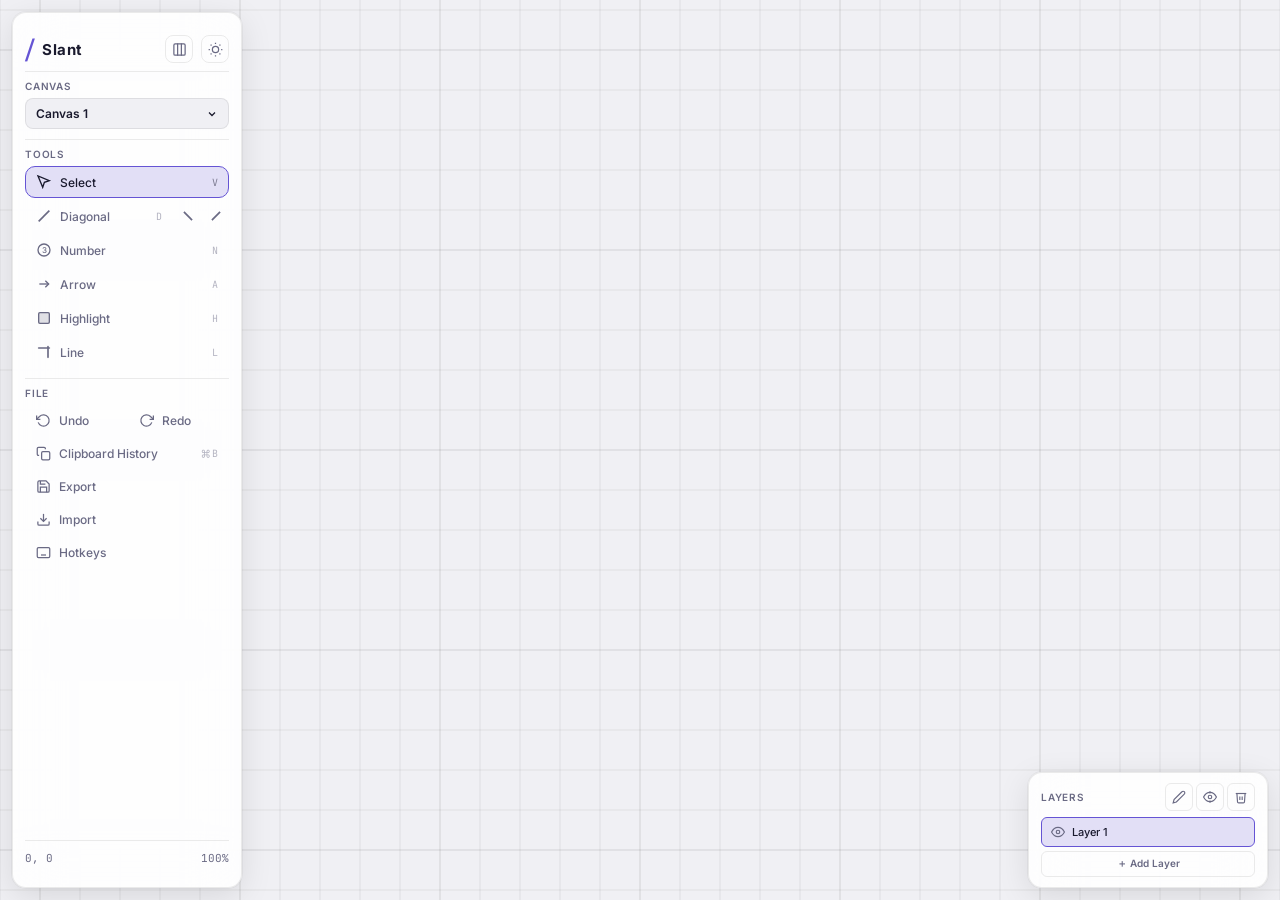
==== commit 3cc08f0c: "add panel hiding with Z" ====
--- a/slant/index.html
+++ b/slant/index.html
@@ -12,7 +12,7 @@
   <link
     href="https://fonts.googleapis.com/css2?family=Inter:wght@400;500;600;700&family=JetBrains+Mono:wght@400;500&display=swap"
     rel="stylesheet">
-  <link rel="stylesheet" href="style.css?v=10">
+  <link rel="stylesheet" href="style.css?v=12">
 </head>
 
 <body>
@@ -21,6 +21,13 @@
     <div class="toolbar-group toolbar-title">
       <span class="logo">⧸</span>
       <span class="title">Slant</span>
+      <button id="btn-toggle-panels" class="icon-btn" title="Hide all panels (Z)">
+        <svg viewBox="0 0 24 24" fill="none" stroke="currentColor" stroke-width="2" stroke-linecap="round"
+          stroke-linejoin="round" style="width: 15px; height: 15px;">
+          <rect x="3" y="3" width="18" height="18" rx="2" />
+          <path d="M9 3v18M15 3v18" />
+        </svg>
+      </button>
       <button id="btn-theme" class="icon-btn" title="Toggle theme">
         <svg id="icon-moon" viewBox="0 0 24 24" fill="none" stroke="currentColor" stroke-width="2">
           <path d="M21 12.79A9 9 0 1 1 11.21 3 7 7 0 0 0 21 12.79z" />
@@ -250,8 +257,7 @@
             <line x1="8" y1="16" x2="16" y2="16" />
           </svg>
           Hotkeys
-        </button>
-        <input type="file" id="file-input" accept=".json" style="display:none">
+          <input type="file" id="file-input" accept=".json" style="display:none">
       </div>
     </div>
 
@@ -469,7 +475,16 @@
   <!-- ─── Toast ─── -->
   <div id="toast" class="toast hidden"></div>
 
-  <script src="engine.js?v=10"></script>
+  <!-- Floating show panels button (only visible when panels are hidden) -->
+  <button id="btn-floating-panels-toggle" class="floating-btn" title="Show panels (Z)">
+    <svg viewBox="0 0 24 24" fill="none" stroke="currentColor" stroke-width="2" stroke-linecap="round"
+      stroke-linejoin="round">
+      <rect x="3" y="3" width="18" height="18" rx="2" />
+      <path d="M9 3v18M15 3v18" />
+    </svg>
+  </button>
+
+  <script src="engine.js?v=12"></script>
 </body>
 
 </html>
--- a/slant/style.css
+++ b/slant/style.css
@@ -93,6 +93,7 @@
   scrollbar-width: thin;
   scrollbar-color: var(--scrollbar-thumb) transparent;
   box-shadow: var(--shadow-panel);
+  transition: transform 0.4s cubic-bezier(0.16, 1, 0.3, 1), opacity 0.4s cubic-bezier(0.16, 1, 0.3, 1);
 }
 
 .toolbar-group {
@@ -294,6 +295,7 @@
   backdrop-filter: blur(24px);
   -webkit-backdrop-filter: blur(24px);
   box-shadow: var(--shadow-panel);
+  transition: transform 0.4s cubic-bezier(0.16, 1, 0.3, 1), opacity 0.4s cubic-bezier(0.16, 1, 0.3, 1);
 }
 
 .bp-header {
@@ -1540,4 +1542,59 @@
 .action-hotkey .shortcut-svg--command {
   width: 9.5px;
   height: 9.5px;
+}
+
+/* Floating show panels button (only visible when panels are hidden) */
+.floating-btn {
+  position: fixed;
+  top: 12px;
+  left: 12px;
+  z-index: 101;
+  width: 38px;
+  height: 38px;
+  display: flex;
+  align-items: center;
+  justify-content: center;
+  background: var(--surface);
+  border: 1px solid var(--border);
+  border-radius: 10px;
+  color: var(--text-dim);
+  cursor: pointer;
+  box-shadow: var(--shadow-panel);
+  backdrop-filter: blur(24px);
+  -webkit-backdrop-filter: blur(24px);
+  opacity: 0;
+  pointer-events: none;
+  transform: translateX(-20px) scale(0.8);
+  transition: opacity 0.4s cubic-bezier(0.16, 1, 0.3, 1), transform 0.4s cubic-bezier(0.16, 1, 0.3, 1), background-color 0.15s ease, border-color 0.15s ease, color 0.15s ease;
+}
+
+.floating-btn:hover {
+  background: var(--surface-hover);
+  border-color: var(--accent);
+  color: var(--text);
+}
+
+.floating-btn svg {
+  width: 16px;
+  height: 16px;
+}
+
+body.panels-hidden .floating-btn {
+  opacity: 1;
+  pointer-events: auto;
+  transform: translateX(0) scale(1);
+}
+
+/* Hiding panels styles */
+body.panels-hidden #toolbar {
+  transform: translateX(calc(-100% - 24px));
+  opacity: 0;
+  pointer-events: none;
+}
+
+body.panels-hidden #bottom-panel {
+  transform: translateX(calc(100% + 24px));
+  opacity: 0;
+  pointer-events: none;
 }
